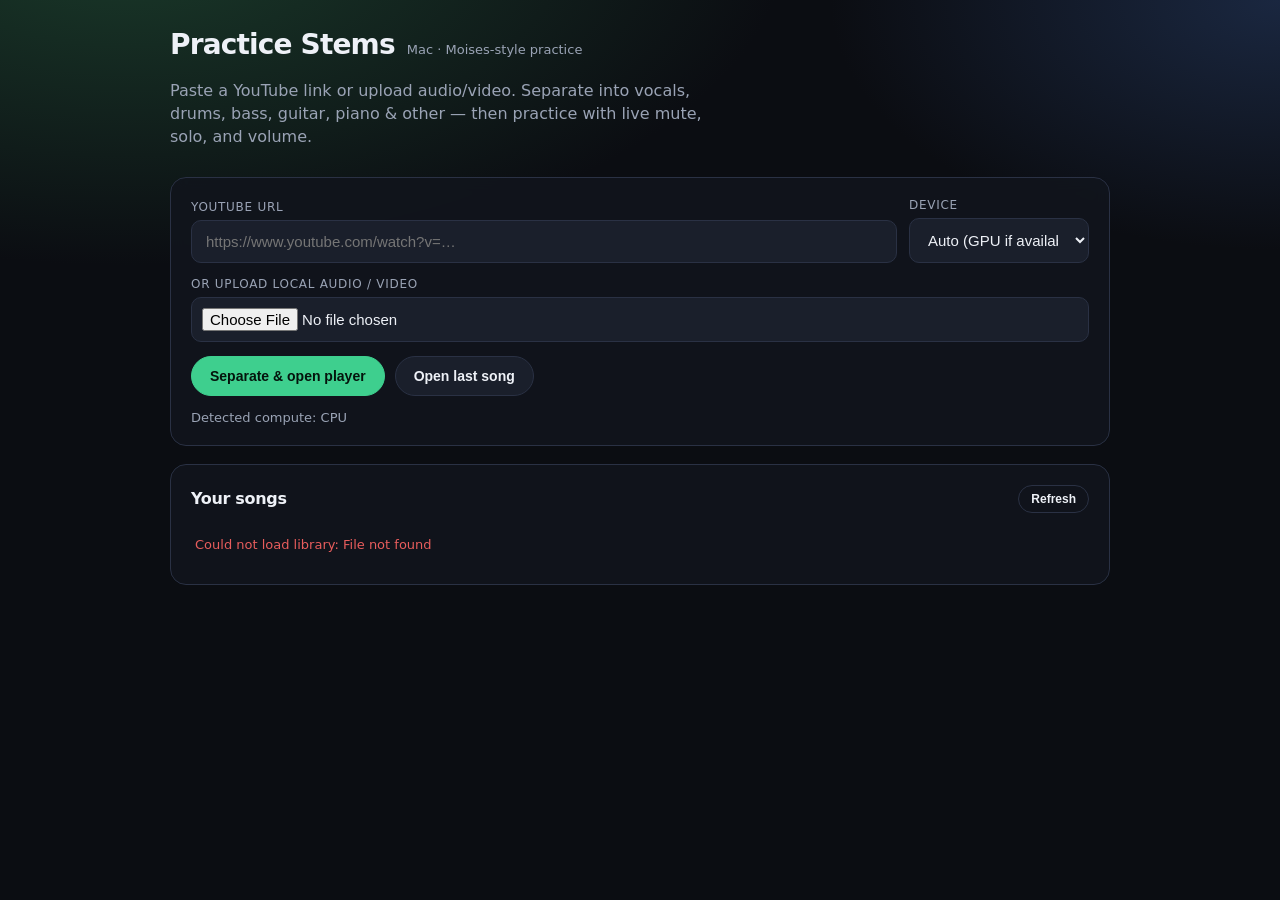
==== static/index.html @ 4b93df4a "Add Moises-style practice stems app with Docker support. YouTube/local audio-video to Demucs 6-stem " ====
<!DOCTYPE html>
<html lang="en">
<head>
  <meta charset="UTF-8" />
  <meta name="viewport" content="width=device-width, initial-scale=1" />
  <title>Practice Stems</title>
  <link rel="stylesheet" href="/static/app.css" />
</head>
<body>
  <div class="wrap">
    <div class="brand">
      <h1>Practice Stems</h1>
      <span class="tag">Mac · Moises-style practice</span>
    </div>
    <div class="hero">
      <p>Paste a YouTube link or upload audio/video. Separate into vocals, drums, bass, guitar, piano &amp; other — then practice with live mute, solo, and volume.</p>
    </div>

    <div class="card">
      <div class="row two">
        <div>
          <label for="url">YouTube URL</label>
          <input id="url" type="url" placeholder="https://www.youtube.com/watch?v=…" />
        </div>
        <div>
          <label for="device">Device</label>
          <select id="device">
            <option value="auto">Auto (GPU if available)</option>
            <option value="cpu">CPU</option>
          </select>
        </div>
      </div>

      <div class="row">
        <div>
          <label for="file">Or upload local audio / video</label>
          <input id="file" type="file" accept="audio/*,video/*,.wav,.mp3,.m4a,.flac,.ogg,.mp4,.mov,.mkv,.avi,.webm,.m4v" />
        </div>
      </div>

      <div class="actions">
        <button class="primary" id="goBtn" type="button">Separate &amp; open player</button>
        <button id="lastBtn" type="button">Open last song</button>
        <button id="cancelBtn" type="button" class="danger" hidden>Stop loading</button>
      </div>

      <div class="device" id="deviceLabel">Detecting compute…</div>

      <div class="progress" id="progress">
        <div class="bar"><span id="barFill"></span></div>
        <div class="status" id="status"></div>
      </div>
    </div>

    <div class="card library" style="margin-top: 18px;">
      <div class="library-head">
        <h2>Your songs</h2>
        <button type="button" id="refreshLib" class="ghost">Refresh</button>
      </div>
      <div id="songList" class="song-list">
        <div class="empty">Loading…</div>
      </div>
    </div>
  </div>

  <script src="/static/home.js"></script>
</body>
</html>
---- static/app.css ----
:root {
  --bg0: #0b0d12;
  --bg1: #12151d;
  --bg2: #1a1f2b;
  --line: #2a3144;
  --text: #eef1f7;
  --muted: #9aa3b5;
  --accent: #3ecf8e;
  --accent2: #3d9cf0;
  --danger: #e85d5d;
  --solo: #f0b429;
  --radius: 16px;
  --font: "Avenir Next", "Segoe UI", system-ui, sans-serif;
}

* { box-sizing: border-box; }
html, body {
  margin: 0;
  min-height: 100%;
  background:
    radial-gradient(1200px 600px at 10% -10%, #1a3a2a 0%, transparent 55%),
    radial-gradient(900px 500px at 100% 0%, #1a2740 0%, transparent 50%),
    var(--bg0);
  color: var(--text);
  font-family: var(--font);
}

a { color: var(--accent2); text-decoration: none; }
a:hover { text-decoration: underline; }

.wrap {
  max-width: 980px;
  margin: 0 auto;
  padding: 28px 20px 60px;
}

.brand {
  display: flex;
  align-items: baseline;
  gap: 12px;
  margin-bottom: 8px;
}
.brand h1 {
  margin: 0;
  font-size: 28px;
  letter-spacing: -0.03em;
}
.brand .tag {
  color: var(--muted);
  font-size: 13px;
}

.hero {
  margin: 18px 0 28px;
}
.hero p {
  margin: 8px 0 0;
  color: var(--muted);
  max-width: 540px;
  line-height: 1.45;
}

.card {
  background: color-mix(in srgb, var(--bg1) 88%, transparent);
  border: 1px solid var(--line);
  border-radius: var(--radius);
  padding: 20px;
  backdrop-filter: blur(8px);
}

.row {
  display: grid;
  gap: 12px;
  margin-bottom: 14px;
}
@media (min-width: 720px) {
  .row.two { grid-template-columns: 1fr 180px; align-items: end; }
}

label {
  display: block;
  font-size: 12px;
  color: var(--muted);
  margin-bottom: 6px;
  text-transform: uppercase;
  letter-spacing: 0.06em;
}

input[type="text"],
input[type="url"],
select,
input[type="file"] {
  width: 100%;
  border: 1px solid var(--line);
  background: var(--bg2);
  color: var(--text);
  border-radius: 10px;
  padding: 12px 14px;
  font-size: 15px;
}

input[type="file"] {
  padding: 10px;
}

.actions {
  display: flex;
  flex-wrap: wrap;
  gap: 10px;
  margin-top: 8px;
}

button, .btn {
  appearance: none;
  border: 1px solid var(--line);
  background: var(--bg2);
  color: var(--text);
  border-radius: 999px;
  padding: 11px 18px;
  font-size: 14px;
  font-weight: 600;
  cursor: pointer;
}
button:hover, .btn:hover { border-color: var(--accent2); }
button.primary {
  background: var(--accent);
  border-color: var(--accent);
  color: #04140c;
}
button:disabled {
  opacity: 0.45;
  cursor: not-allowed;
}

.device {
  font-size: 13px;
  color: var(--muted);
  margin-top: 14px;
}

.progress {
  margin-top: 16px;
  display: none;
}
.progress.on { display: block; }
.bar {
  height: 8px;
  background: var(--bg2);
  border-radius: 99px;
  overflow: hidden;
  border: 1px solid var(--line);
}
.bar > span {
  display: block;
  height: 100%;
  width: 0%;
  background: linear-gradient(90deg, var(--accent), var(--accent2));
  transition: width 0.25s ease;
}
.status {
  margin-top: 8px;
  font-size: 13px;
  color: var(--muted);
  white-space: pre-wrap;
}
.status.error { color: var(--danger); }

/* Player */
.player-top {
  display: flex;
  flex-wrap: wrap;
  gap: 12px;
  align-items: center;
  margin-bottom: 18px;
}
.player-top h1 {
  margin: 0;
  font-size: 22px;
  letter-spacing: -0.02em;
  flex: 1;
  min-width: 200px;
}
.transport {
  display: flex;
  gap: 8px;
  flex-wrap: wrap;
}

.seek-row {
  display: grid;
  grid-template-columns: 52px 1fr 52px;
  gap: 10px;
  align-items: center;
  margin: 8px 0 18px;
}
.seek-row input[type="range"] { width: 100%; accent-color: var(--accent); }
.time { font-size: 12px; color: var(--muted); font-variant-numeric: tabular-nums; }

.presets {
  display: flex;
  flex-wrap: wrap;
  gap: 8px;
  margin-bottom: 16px;
}
.presets button {
  padding: 8px 12px;
  font-size: 12px;
}
.presets button.on {
  outline: 2px solid var(--accent);
}

.stems {
  display: grid;
  gap: 10px;
}
.stem {
  display: grid;
  grid-template-columns: 88px 1fr 48px auto auto;
  gap: 10px;
  align-items: center;
  background: var(--bg2);
  border: 1px solid var(--line);
  border-radius: 12px;
  padding: 12px 14px;
}
.stem .name {
  font-weight: 700;
  text-transform: capitalize;
  font-size: 14px;
}
.stem input[type="range"] { width: 100%; accent-color: var(--accent2); }
.vol {
  font-size: 12px;
  color: var(--muted);
  text-align: right;
  font-variant-numeric: tabular-nums;
}
button.mute.on {
  background: var(--danger);
  border-color: var(--danger);
  color: #fff;
}
button.solo.on {
  background: var(--solo);
  border-color: var(--solo);
  color: #1a1400;
}

.footer-note {
  margin-top: 18px;
  color: var(--muted);
  font-size: 12px;
}

.library-head {
  display: flex;
  align-items: center;
  justify-content: space-between;
  gap: 12px;
  margin-bottom: 12px;
}
.library-head h2 {
  margin: 0;
  font-size: 16px;
  letter-spacing: -0.02em;
}
button.ghost {
  padding: 6px 12px;
  font-size: 12px;
  background: transparent;
}

.song-list {
  display: grid;
  gap: 8px;
}
.song-row {
  display: flex;
  gap: 12px;
  align-items: center;
  justify-content: space-between;
  padding: 12px 14px;
  border-radius: 12px;
  border: 1px solid var(--line);
  background: var(--bg2);
}
.song-main { min-width: 0; flex: 1; }
.song-title {
  font-weight: 650;
  font-size: 14px;
  overflow: hidden;
  text-overflow: ellipsis;
  white-space: nowrap;
}
.song-meta {
  font-size: 12px;
  color: var(--muted);
  margin-top: 2px;
}
.song-actions {
  display: flex;
  gap: 8px;
  flex-shrink: 0;
}
.song-actions .btn-open,
.song-actions .btn-del {
  appearance: none;
  border: 1px solid var(--line);
  background: var(--bg1);
  color: var(--text);
  border-radius: 999px;
  padding: 8px 12px;
  font-size: 12px;
  font-weight: 600;
  cursor: pointer;
  text-decoration: none;
}
.song-actions .btn-open:hover { border-color: var(--accent2); color: var(--accent2); }
.song-actions .btn-del:hover {
  border-color: var(--danger);
  color: var(--danger);
}
button.danger {
  background: color-mix(in srgb, var(--danger) 20%, var(--bg2));
  border-color: var(--danger);
  color: #ffd7d7;
}
.song-list .empty {
  color: var(--muted);
  font-size: 13px;
  padding: 12px 4px;
}
.song-list .empty.error { color: var(--danger); }
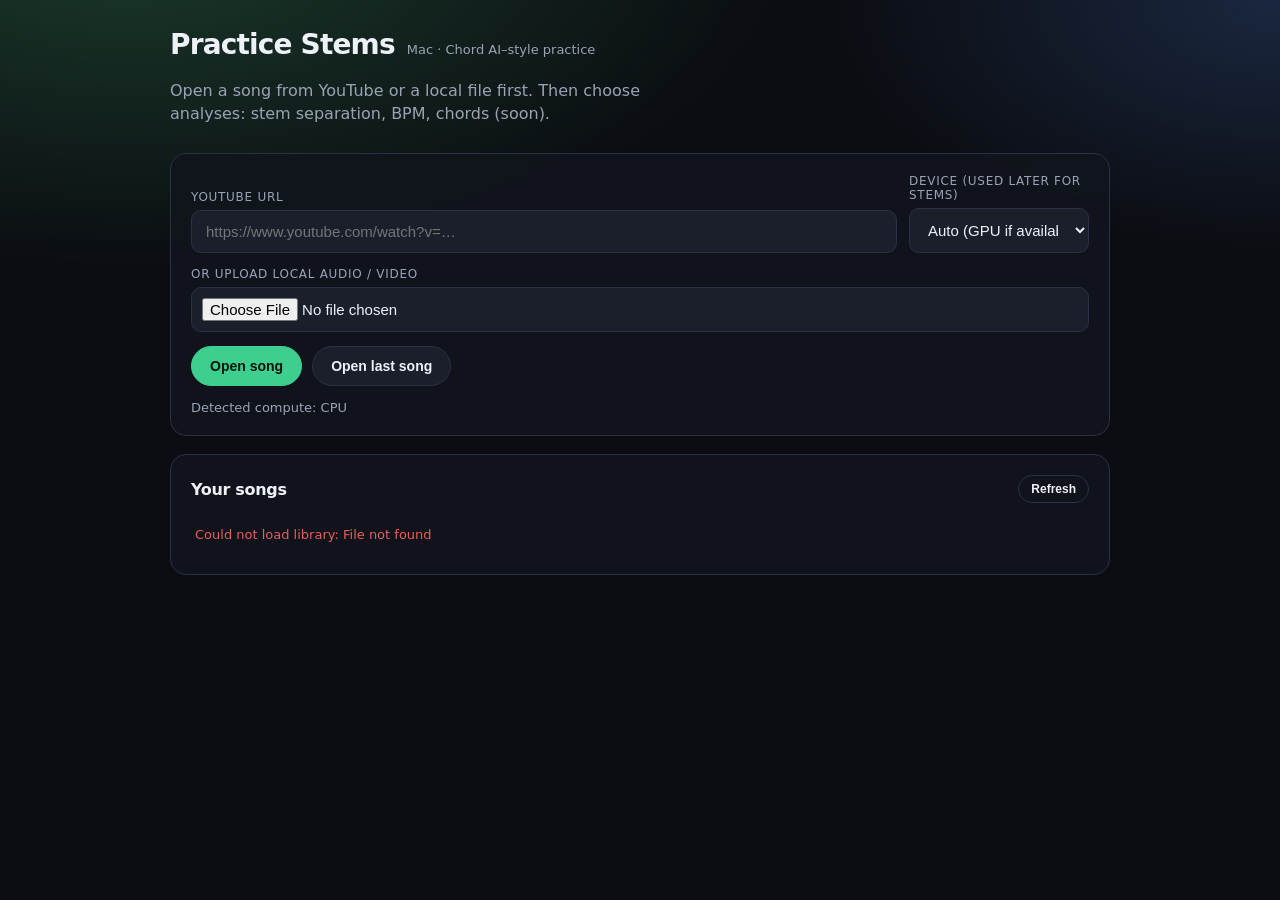
==== commit 64d0e4b8: "Enhance practice stems app with song analysis features and improved UI. - Introduced BPM and chord d" ====
--- a/static/index.html
+++ b/static/index.html
@@ -10,10 +10,10 @@
   <div class="wrap">
     <div class="brand">
       <h1>Practice Stems</h1>
-      <span class="tag">Mac · Moises-style practice</span>
+      <span class="tag">Mac · Chord AI–style practice</span>
     </div>
     <div class="hero">
-      <p>Paste a YouTube link or upload audio/video. Separate into vocals, drums, bass, guitar, piano &amp; other — then practice with live mute, solo, and volume.</p>
+      <p>Open a song from YouTube or a local file first. Then choose analyses: stem separation, BPM, chords (soon).</p>
     </div>
 
     <div class="card">
@@ -23,7 +23,7 @@
           <input id="url" type="url" placeholder="https://www.youtube.com/watch?v=…" />
         </div>
         <div>
-          <label for="device">Device</label>
+          <label for="device">Device (used later for stems)</label>
           <select id="device">
             <option value="auto">Auto (GPU if available)</option>
             <option value="cpu">CPU</option>
@@ -39,7 +39,7 @@
       </div>
 
       <div class="actions">
-        <button class="primary" id="goBtn" type="button">Separate &amp; open player</button>
+        <button class="primary" id="goBtn" type="button">Open song</button>
         <button id="lastBtn" type="button">Open last song</button>
         <button id="cancelBtn" type="button" class="danger" hidden>Stop loading</button>
       </div>
--- a/static/app.css
+++ b/static/app.css
@@ -184,6 +184,33 @@
   display: flex;
   gap: 8px;
   flex-wrap: wrap;
+  align-items: center;
+}
+
+.speed-wrap {
+  display: inline-flex;
+  align-items: center;
+  gap: 6px;
+  margin: 0;
+  color: var(--muted);
+  font-size: 12px;
+  text-transform: none;
+  letter-spacing: 0;
+}
+.speed-wrap select {
+  min-width: 72px;
+  padding: 8px 10px;
+  border-radius: 10px;
+  border: 1px solid var(--line);
+  background: var(--bg2);
+  color: var(--text);
+  font: inherit;
+}
+
+button.hq-toggle.on {
+  outline: 2px solid var(--accent);
+  border-color: var(--accent);
+  color: var(--accent);
 }
 
 .seek-row {
@@ -332,3 +359,234 @@
   padding: 12px 4px;
 }
 .song-list .empty.error { color: var(--danger); }
+
+.section-title {
+  margin: 28px 0 6px;
+  font-size: 18px;
+  letter-spacing: -0.02em;
+}
+.section-sub {
+  margin: 0 0 16px;
+  color: var(--muted);
+  font-size: 14px;
+}
+
+.preview-card audio {
+  width: 100%;
+  margin-bottom: 8px;
+}
+
+.analysis-grid {
+  display: grid;
+  gap: 14px;
+}
+@media (min-width: 800px) {
+  .analysis-grid { grid-template-columns: repeat(3, 1fr); }
+}
+
+.analysis-card {
+  background: color-mix(in srgb, var(--bg1) 88%, transparent);
+  border: 1px solid var(--line);
+  border-radius: var(--radius);
+  padding: 16px;
+  display: flex;
+  flex-direction: column;
+  gap: 10px;
+}
+.analysis-card h3 {
+  margin: 0;
+  font-size: 16px;
+}
+.analysis-card p {
+  margin: 0;
+  color: var(--muted);
+  font-size: 13px;
+  line-height: 1.4;
+  flex: 1;
+}
+.analysis-card .card-status {
+  font-size: 13px;
+  font-weight: 650;
+  color: var(--accent);
+}
+.analysis-card.muted-card .card-status { color: var(--muted); }
+.analysis-card .card-actions {
+  display: flex;
+  flex-wrap: wrap;
+  gap: 8px;
+  align-items: center;
+}
+.analysis-card .progress {
+  margin-top: 4px;
+}
+.analysis-card a.btn {
+  display: inline-flex;
+  align-items: center;
+  text-decoration: none;
+}
+
+.chord-player {
+  margin-top: 18px;
+}
+.chord-player-head {
+  display: flex;
+  flex-wrap: wrap;
+  gap: 12px;
+  align-items: flex-start;
+  justify-content: space-between;
+  margin-bottom: 14px;
+}
+.chord-player h2 {
+  margin: 0;
+  font-size: 18px;
+  letter-spacing: -0.02em;
+}
+.chord-player-sub {
+  margin: 4px 0 0;
+  color: var(--muted);
+  font-size: 13px;
+}
+.chord-view-toggle {
+  display: inline-flex;
+  gap: 6px;
+}
+.chord-view-toggle button {
+  padding: 8px 12px;
+  font-size: 12px;
+}
+.chord-view-toggle button.on {
+  outline: 2px solid var(--accent);
+  border-color: var(--accent);
+}
+
+.chord-now-row {
+  display: grid;
+  grid-template-columns: minmax(56px, 1fr) minmax(140px, 1.6fr) minmax(56px, 1fr) minmax(56px, 0.85fr);
+  gap: 10px;
+  align-items: stretch;
+  margin-bottom: 14px;
+}
+@media (max-width: 640px) {
+  .chord-now-row {
+    grid-template-columns: 1fr 1.4fr 1fr;
+  }
+  #chordNext2 { display: none; }
+}
+.chord-side {
+  appearance: none;
+  border: 1px solid var(--line);
+  background: var(--bg2);
+  color: var(--muted);
+  border-radius: 14px;
+  font-size: 22px;
+  font-weight: 700;
+  cursor: pointer;
+  min-height: 88px;
+}
+.chord-side.dim { opacity: 0.7; font-size: 18px; }
+.chord-side:disabled {
+  opacity: 0.35;
+  cursor: default;
+}
+.chord-now-wrap {
+  display: flex;
+  flex-direction: column;
+  align-items: center;
+  justify-content: center;
+  gap: 6px;
+  border: 1px solid color-mix(in srgb, var(--accent) 45%, var(--line));
+  background: color-mix(in srgb, var(--accent) 12%, var(--bg2));
+  border-radius: 16px;
+  padding: 12px 10px;
+  min-height: 88px;
+}
+.chord-now {
+  font-size: clamp(36px, 8vw, 56px);
+  font-weight: 750;
+  letter-spacing: -0.04em;
+  line-height: 1;
+}
+.chord-now-meta {
+  font-size: 12px;
+  color: var(--muted);
+  font-variant-numeric: tabular-nums;
+}
+
+.chord-sheet-scroll {
+  display: flex;
+  gap: 8px;
+  overflow-x: auto;
+  padding: 8px 4px 14px;
+  scroll-snap-type: x mandatory;
+  -webkit-overflow-scrolling: touch;
+  margin-bottom: 10px;
+}
+.chord-chip {
+  flex: 0 0 auto;
+  scroll-snap-align: center;
+  appearance: none;
+  border: 1px solid var(--line);
+  background: var(--bg2);
+  color: var(--text);
+  border-radius: 14px;
+  padding: 12px 14px;
+  min-width: 72px;
+  cursor: pointer;
+  display: flex;
+  flex-direction: column;
+  align-items: center;
+  gap: 4px;
+}
+.chord-chip-lab {
+  font-size: 22px;
+  font-weight: 750;
+  letter-spacing: -0.03em;
+}
+.chord-chip-t {
+  font-size: 11px;
+  color: var(--muted);
+  font-variant-numeric: tabular-nums;
+}
+.chord-chip.active {
+  border-color: var(--accent);
+  outline: 2px solid var(--accent);
+  background: color-mix(in srgb, var(--accent) 16%, var(--bg2));
+}
+
+.chord-timeline {
+  position: relative;
+  height: 36px;
+  margin-top: 4px;
+  border-radius: 8px;
+  border: 1px solid var(--line);
+  background: var(--bg2);
+  overflow: hidden;
+}
+.chord-seg {
+  position: absolute;
+  top: 0;
+  bottom: 0;
+  border: none;
+  border-right: 1px solid color-mix(in srgb, var(--line) 70%, transparent);
+  background: color-mix(in srgb, var(--accent2) 28%, var(--bg2));
+  color: var(--text);
+  font-size: 10px;
+  font-weight: 650;
+  padding: 0 2px;
+  overflow: hidden;
+  text-overflow: ellipsis;
+  white-space: nowrap;
+  cursor: pointer;
+}
+.chord-seg.alt {
+  background: color-mix(in srgb, var(--accent) 22%, var(--bg2));
+}
+.chord-seg.active {
+  background: color-mix(in srgb, var(--accent) 55%, var(--bg2));
+  z-index: 2;
+  box-shadow: inset 0 0 0 1px var(--accent);
+}
+.chord-seg:hover {
+  filter: brightness(1.15);
+  z-index: 1;
+}
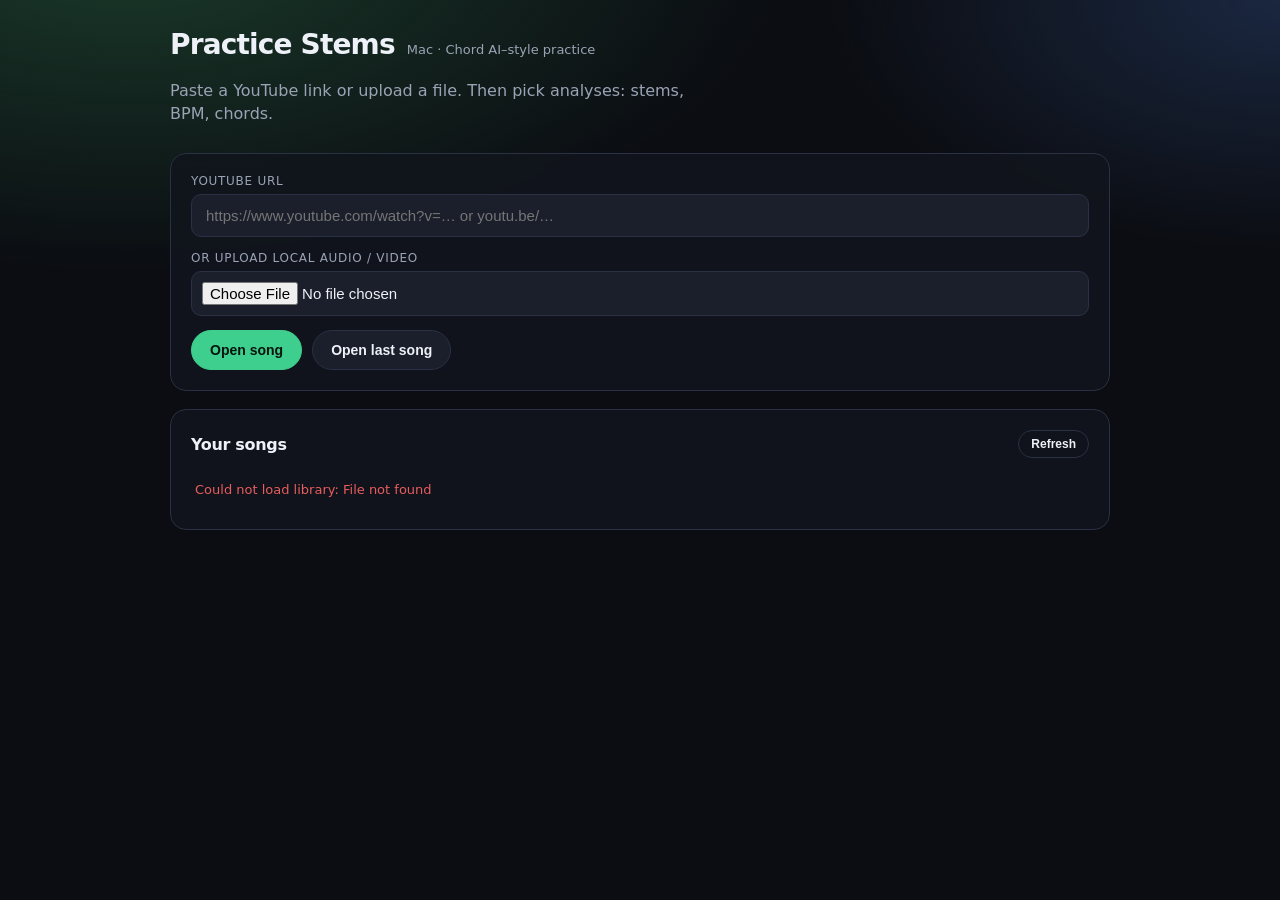
==== commit ff28d0fc: "Enhance practice stems app with advanced audio analysis and UI improvements. - Added time signature " ====
--- a/static/index.html
+++ b/static/index.html
@@ -2,7 +2,8 @@
 <html lang="en">
 <head>
   <meta charset="UTF-8" />
-  <meta name="viewport" content="width=device-width, initial-scale=1" />
+  <meta name="viewport" content="width=device-width, initial-scale=1, viewport-fit=cover" />
+  <meta name="theme-color" content="#0b0d12" />
   <title>Practice Stems</title>
   <link rel="stylesheet" href="/static/app.css" />
 </head>
@@ -13,21 +14,15 @@
       <span class="tag">Mac · Chord AI–style practice</span>
     </div>
     <div class="hero">
-      <p>Open a song from YouTube or a local file first. Then choose analyses: stem separation, BPM, chords (soon).</p>
+      <p>Paste a YouTube link or upload a file. Then pick analyses: stems, BPM, chords.</p>
     </div>
 
     <div class="card">
-      <div class="row two">
+      <div class="row">
         <div>
           <label for="url">YouTube URL</label>
-          <input id="url" type="url" placeholder="https://www.youtube.com/watch?v=…" />
-        </div>
-        <div>
-          <label for="device">Device (used later for stems)</label>
-          <select id="device">
-            <option value="auto">Auto (GPU if available)</option>
-            <option value="cpu">CPU</option>
-          </select>
+          <input id="url" type="text" inputmode="url" autocomplete="off" spellcheck="false"
+            placeholder="https://www.youtube.com/watch?v=… or youtu.be/…" />
         </div>
       </div>
 
@@ -43,8 +38,6 @@
         <button id="lastBtn" type="button">Open last song</button>
         <button id="cancelBtn" type="button" class="danger" hidden>Stop loading</button>
       </div>
-
-      <div class="device" id="deviceLabel">Detecting compute…</div>
 
       <div class="progress" id="progress">
         <div class="bar"><span id="barFill"></span></div>
--- a/static/app.css
+++ b/static/app.css
@@ -23,6 +23,8 @@
     var(--bg0);
   color: var(--text);
   font-family: var(--font);
+  -webkit-text-size-adjust: 100%;
+  text-size-adjust: 100%;
 }
 
 a { color: var(--accent2); text-decoration: none; }
@@ -32,6 +34,9 @@
   max-width: 980px;
   margin: 0 auto;
   padding: 28px 20px 60px;
+  padding-left: max(20px, env(safe-area-inset-left));
+  padding-right: max(20px, env(safe-area-inset-right));
+  padding-bottom: max(60px, env(safe-area-inset-bottom));
 }
 
 .brand {
@@ -173,14 +178,30 @@
   align-items: center;
   margin-bottom: 18px;
 }
+.player-nav {
+  display: flex;
+  flex-wrap: wrap;
+  gap: 8px;
+  align-items: center;
+  width: 100%;
+}
 .player-top h1 {
   margin: 0;
   font-size: 22px;
   letter-spacing: -0.02em;
-  flex: 1;
-  min-width: 200px;
+  flex: 1 1 100%;
+  min-width: 0;
+  overflow-wrap: anywhere;
+  line-height: 1.25;
 }
 .transport {
+  display: flex;
+  flex-direction: column;
+  gap: 10px;
+  width: 100%;
+}
+.transport-primary,
+.transport-secondary {
   display: flex;
   gap: 8px;
   flex-wrap: wrap;
@@ -207,7 +228,119 @@
   font: inherit;
 }
 
-button.hq-toggle.on {
+.key-wrap {
+  display: inline-flex;
+  align-items: center;
+  gap: 4px;
+  color: var(--muted);
+  font-size: 12px;
+  flex-shrink: 0;
+}
+.key-wrap > span:first-child {
+  margin-right: 2px;
+}
+.key-wrap button {
+  min-width: 36px;
+  padding: 8px 10px;
+  border-radius: 10px;
+  font-weight: 600;
+}
+.key-val {
+  min-width: 72px;
+  text-align: center;
+  font-variant-numeric: tabular-nums;
+  color: var(--text);
+  font-weight: 700;
+  font-size: 15px;
+  white-space: nowrap;
+}
+
+.chord-head-actions {
+  display: flex;
+  flex-wrap: wrap;
+  gap: 10px;
+  align-items: center;
+}
+
+.preview-top {
+  display: flex;
+  flex-wrap: wrap;
+  gap: 12px;
+  align-items: center;
+}
+.preview-top audio {
+  flex: 1;
+  min-width: 200px;
+}
+
+.metro-bpm {
+  font-size: 12px;
+  color: var(--muted);
+  font-variant-numeric: tabular-nums;
+  white-space: nowrap;
+}
+
+.metro-panel {
+  margin: 0 0 16px;
+  padding: 12px 14px;
+  border: 1px solid var(--line);
+  border-radius: 12px;
+  background: var(--bg2);
+}
+.metro-panel-head {
+  display: flex;
+  align-items: center;
+  justify-content: space-between;
+  gap: 12px;
+  margin-bottom: 12px;
+}
+.metro-panel-head strong {
+  font-size: 14px;
+}
+.metro-panel-grid {
+  display: flex;
+  flex-wrap: wrap;
+  gap: 14px 18px;
+  align-items: center;
+}
+.metro-field {
+  display: inline-flex;
+  align-items: center;
+  gap: 8px;
+  margin: 0;
+  font-size: 12px;
+  color: var(--muted);
+}
+.metro-field select,
+.metro-field input[type="range"] {
+  accent-color: var(--accent);
+}
+.metro-field select {
+  min-width: 110px;
+  padding: 8px 10px;
+  border-radius: 10px;
+  border: 1px solid var(--line);
+  background: var(--bg);
+  color: var(--text);
+  font: inherit;
+}
+.metro-field input[type="range"] {
+  width: 120px;
+}
+.metro-val {
+  min-width: 36px;
+  color: var(--text);
+  font-variant-numeric: tabular-nums;
+}
+.metro-check {
+  user-select: none;
+}
+.metro-check input {
+  width: 16px;
+  height: 16px;
+  accent-color: var(--accent);
+}
+#metroSettingsBtn.on {
   outline: 2px solid var(--accent);
   border-color: var(--accent);
   color: var(--accent);
@@ -292,10 +425,22 @@
   font-size: 16px;
   letter-spacing: -0.02em;
 }
-button.ghost {
+button.ghost,
+a.ghost {
   padding: 6px 12px;
   font-size: 12px;
   background: transparent;
+  display: inline-flex;
+  align-items: center;
+  text-decoration: none;
+  color: var(--text);
+  border: 1px solid var(--line);
+  border-radius: 999px;
+  font-weight: 600;
+}
+a.ghost:hover {
+  text-decoration: none;
+  border-color: var(--accent2);
 }
 
 .song-list {
@@ -307,10 +452,20 @@
   gap: 12px;
   align-items: center;
   justify-content: space-between;
-  padding: 12px 14px;
+  padding: 14px 16px;
   border-radius: 12px;
   border: 1px solid var(--line);
   background: var(--bg2);
+  color: inherit;
+  text-decoration: none;
+  cursor: pointer;
+  transition: border-color 0.15s ease, background 0.15s ease;
+}
+a.song-row:hover {
+  border-color: var(--accent2);
+  background: color-mix(in srgb, var(--accent2) 8%, var(--bg2));
+  text-decoration: none;
+  color: inherit;
 }
 .song-main { min-width: 0; flex: 1; }
 .song-title {
@@ -324,29 +479,29 @@
   font-size: 12px;
   color: var(--muted);
   margin-top: 2px;
-}
-.song-actions {
-  display: flex;
-  gap: 8px;
+  overflow: hidden;
+  text-overflow: ellipsis;
+  white-space: nowrap;
+}
+.song-row .btn-del {
+  appearance: none;
   flex-shrink: 0;
-}
-.song-actions .btn-open,
-.song-actions .btn-del {
-  appearance: none;
+  width: 36px;
+  height: 36px;
+  padding: 0;
+  border-radius: 10px;
   border: 1px solid var(--line);
   background: var(--bg1);
-  color: var(--text);
-  border-radius: 999px;
-  padding: 8px 12px;
-  font-size: 12px;
-  font-weight: 600;
+  color: var(--muted);
+  font-size: 14px;
+  font-weight: 700;
   cursor: pointer;
-  text-decoration: none;
-}
-.song-actions .btn-open:hover { border-color: var(--accent2); color: var(--accent2); }
-.song-actions .btn-del:hover {
+  line-height: 1;
+}
+.song-row .btn-del:hover {
   border-color: var(--danger);
   color: var(--danger);
+  background: color-mix(in srgb, var(--danger) 12%, var(--bg1));
 }
 button.danger {
   background: color-mix(in srgb, var(--danger) 20%, var(--bg2));
@@ -374,6 +529,41 @@
 .preview-card audio {
   width: 100%;
   margin-bottom: 8px;
+  display: block;
+}
+
+.key-bar {
+  display: flex;
+  flex-wrap: wrap;
+  align-items: center;
+  gap: 8px;
+  margin: 4px 0 8px;
+  padding: 10px 12px;
+  border-radius: 12px;
+  border: 1px solid var(--line);
+  background: var(--bg1);
+  position: relative;
+  z-index: 2;
+}
+.key-bar-label {
+  font-size: 12px;
+  color: var(--muted);
+  margin-right: 2px;
+}
+.key-btn {
+  min-width: 40px;
+  height: 40px;
+  padding: 0 12px;
+  border-radius: 10px;
+  font-size: 18px;
+  font-weight: 700;
+  cursor: pointer;
+  touch-action: manipulation;
+}
+.key-hint {
+  font-size: 12px;
+  color: var(--muted);
+  margin-left: auto;
 }
 
 .analysis-grid {
@@ -590,3 +780,306 @@
   filter: brightness(1.15);
   z-index: 1;
 }
+
+button.hq-toggle.on {
+  outline: 2px solid var(--accent);
+  border-color: var(--accent);
+  color: var(--accent);
+}
+
+/* —— Mobile —— */
+@media (max-width: 720px) {
+  .wrap {
+    padding: 16px 14px 48px;
+    padding-left: max(14px, env(safe-area-inset-left));
+    padding-right: max(14px, env(safe-area-inset-right));
+    padding-bottom: max(48px, calc(16px + env(safe-area-inset-bottom)));
+  }
+
+  .brand {
+    flex-wrap: wrap;
+    gap: 4px 10px;
+    margin-bottom: 4px;
+  }
+  .brand h1 {
+    font-size: 24px;
+  }
+  .brand .tag {
+    width: 100%;
+  }
+
+  .hero {
+    margin: 12px 0 18px;
+  }
+  .hero p {
+    font-size: 15px;
+  }
+
+  .card {
+    padding: 14px;
+  }
+
+  /* Avoid iOS zoom on focus */
+  input[type="text"],
+  input[type="url"],
+  input[type="file"],
+  select,
+  textarea {
+    font-size: 16px;
+  }
+
+  button, .btn {
+    min-height: 44px;
+    padding: 12px 16px;
+    touch-action: manipulation;
+  }
+  button.ghost {
+    min-height: 40px;
+    padding: 8px 12px;
+  }
+
+  .actions {
+    flex-direction: column;
+  }
+  .actions button {
+    width: 100%;
+  }
+
+  .library-head {
+    align-items: flex-start;
+  }
+
+  .song-row {
+    padding: 12px 12px;
+    gap: 10px;
+  }
+  .song-row .btn-del {
+    width: 44px;
+    height: 44px;
+  }
+
+  .player-top {
+    gap: 10px;
+    margin-bottom: 14px;
+  }
+  .player-top h1 {
+    font-size: 20px;
+  }
+
+  .transport-primary {
+    width: 100%;
+  }
+  .transport-primary .primary {
+    flex: 1 1 auto;
+    min-width: 96px;
+  }
+  .transport-primary .speed-wrap,
+  .transport-primary .key-wrap {
+    width: 100%;
+    justify-content: space-between;
+    padding: 8px 10px;
+    border: 1px solid var(--line);
+    border-radius: 12px;
+    background: var(--bg2);
+  }
+  .transport-primary .speed-wrap select {
+    min-width: 88px;
+    font-size: 16px;
+  }
+  .transport-primary .key-wrap button {
+    min-width: 44px;
+    min-height: 44px;
+    padding: 8px 12px;
+  }
+  .transport-primary .key-val {
+    flex: 1;
+    font-size: 16px;
+  }
+  .transport-secondary {
+    width: 100%;
+    padding-bottom: 2px;
+    overflow-x: auto;
+    flex-wrap: nowrap;
+    -webkit-overflow-scrolling: touch;
+    scrollbar-width: thin;
+  }
+  .transport-secondary > * {
+    flex: 0 0 auto;
+  }
+  .transport-secondary .speed-wrap {
+    white-space: nowrap;
+  }
+
+  .seek-row {
+    grid-template-columns: 44px 1fr 44px;
+    gap: 8px;
+    margin: 6px 0 14px;
+  }
+  .seek-row input[type="range"] {
+    height: 28px;
+  }
+
+  .presets {
+    flex-wrap: nowrap;
+    overflow-x: auto;
+    gap: 8px;
+    padding-bottom: 6px;
+    margin-bottom: 12px;
+    -webkit-overflow-scrolling: touch;
+    scrollbar-width: thin;
+  }
+  .presets button {
+    flex: 0 0 auto;
+    min-height: 40px;
+    padding: 10px 14px;
+    font-size: 13px;
+  }
+
+  .stem {
+    grid-template-columns: 1fr auto auto;
+    grid-template-areas:
+      "name mute solo"
+      "fader fader fader"
+      "vol vol vol";
+    gap: 8px 10px;
+    padding: 12px;
+  }
+  .stem .name {
+    grid-area: name;
+    font-size: 15px;
+  }
+  .stem input[type="range"] {
+    grid-area: fader;
+    height: 28px;
+  }
+  .stem .vol {
+    grid-area: vol;
+    text-align: left;
+  }
+  .stem .mute {
+    grid-area: mute;
+    min-width: 64px;
+    min-height: 40px;
+    padding: 8px 12px;
+  }
+  .stem .solo {
+    grid-area: solo;
+    min-width: 64px;
+    min-height: 40px;
+    padding: 8px 12px;
+  }
+
+  .metro-panel-grid {
+    flex-direction: column;
+    align-items: stretch;
+    gap: 12px;
+  }
+  .metro-field {
+    width: 100%;
+    justify-content: space-between;
+  }
+  .metro-field input[type="range"] {
+    flex: 1;
+    width: auto;
+    max-width: none;
+    height: 28px;
+  }
+  .metro-field select {
+    flex: 1;
+    font-size: 16px;
+  }
+
+  .preview-top audio,
+  .preview-card audio {
+    width: 100%;
+    min-width: 0;
+  }
+
+  .key-bar {
+    gap: 6px;
+  }
+  .key-hint {
+    width: 100%;
+    margin-left: 0;
+    order: 10;
+  }
+  .key-btn {
+    min-width: 48px;
+    height: 48px;
+  }
+
+  .section-title {
+    margin: 22px 0 4px;
+    font-size: 17px;
+  }
+
+  .analysis-card .card-actions {
+    flex-direction: column;
+    align-items: stretch;
+  }
+  .analysis-card .card-actions button,
+  .analysis-card .card-actions a.btn {
+    width: 100%;
+    justify-content: center;
+  }
+
+  .chord-player-head {
+    flex-direction: column;
+    align-items: stretch;
+  }
+  .chord-view-toggle {
+    width: 100%;
+  }
+  .chord-view-toggle button {
+    flex: 1;
+    min-height: 40px;
+  }
+
+  .chord-now-row {
+    grid-template-columns: 1fr 1.5fr 1fr;
+    gap: 8px;
+  }
+  .chord-side {
+    min-height: 72px;
+    font-size: 18px;
+    border-radius: 12px;
+  }
+  .chord-now-wrap {
+    min-height: 72px;
+    padding: 10px 8px;
+  }
+  .chord-now {
+    font-size: clamp(28px, 10vw, 44px);
+  }
+
+  .chord-chip {
+    min-width: 68px;
+    padding: 14px 12px;
+  }
+  .chord-chip-lab {
+    font-size: 20px;
+  }
+
+  .chord-timeline {
+    height: 44px;
+  }
+  .chord-seg {
+    font-size: 11px;
+  }
+}
+
+@media (max-width: 400px) {
+  .brand h1 {
+    font-size: 22px;
+  }
+  .transport-primary button.stop,
+  #stopBtn {
+    flex: 0 0 auto;
+  }
+  .stem .mute,
+  .stem .solo {
+    min-width: 56px;
+    font-size: 13px;
+    padding: 8px 10px;
+  }
+}
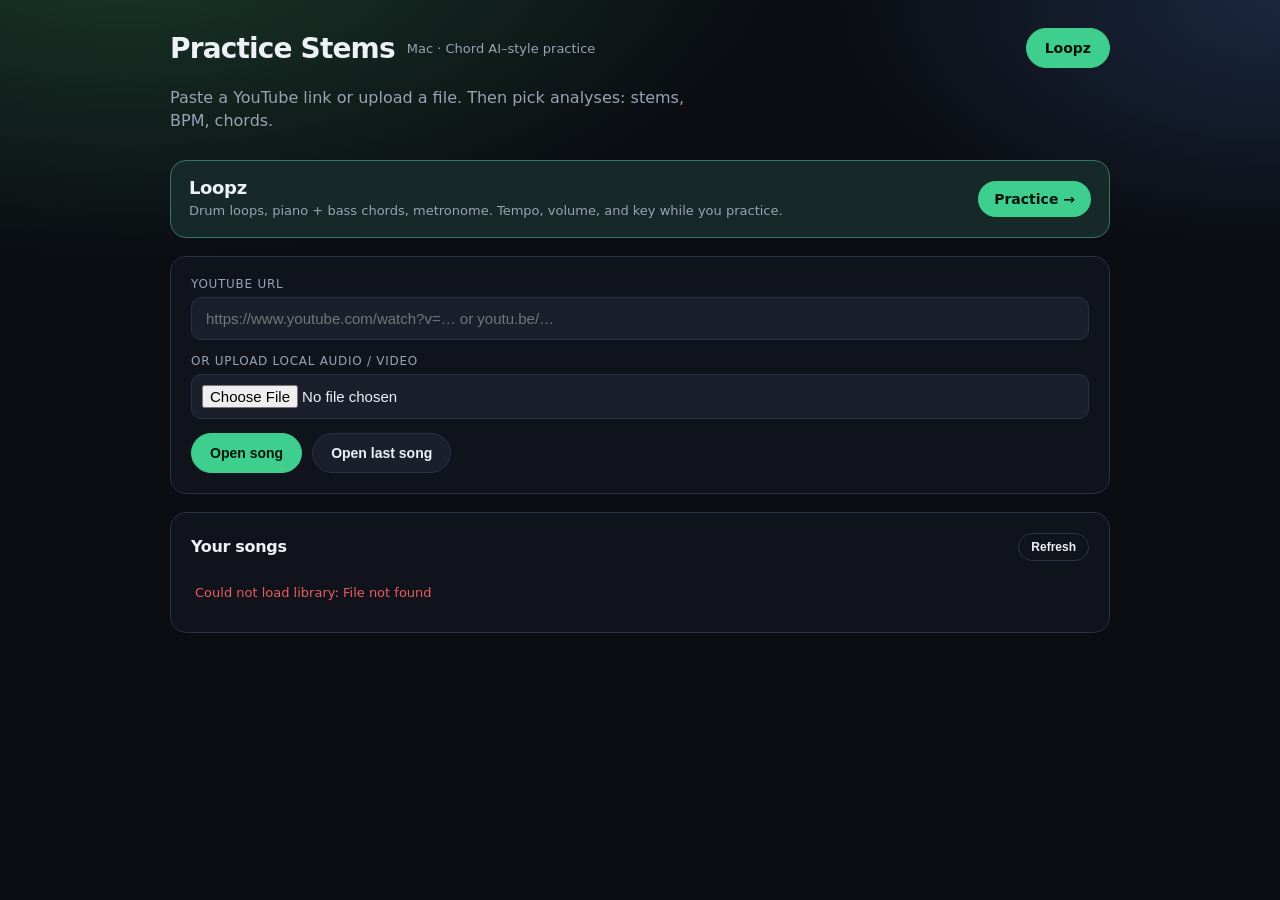
==== commit b6bbb1c1: "Add macOS .app packaging, Loopz practice page, and mixer/export updates. Ship a build script for an " ====
--- a/static/index.html
+++ b/static/index.html
@@ -12,10 +12,19 @@
     <div class="brand">
       <h1>Practice Stems</h1>
       <span class="tag">Mac · Chord AI–style practice</span>
+      <a class="btn primary brand-loopz" href="/loopz">Loopz</a>
     </div>
     <div class="hero">
       <p>Paste a YouTube link or upload a file. Then pick analyses: stems, BPM, chords.</p>
     </div>
+
+    <a class="loopz-home-card" href="/loopz">
+      <div>
+        <strong>Loopz</strong>
+        <p>Drum loops, piano + bass chords, metronome. Tempo, volume, and key while you practice.</p>
+      </div>
+      <span class="loopz-home-go">Practice →</span>
+    </a>
 
     <div class="card">
       <div class="row">
--- a/static/app.css
+++ b/static/app.css
@@ -41,7 +41,8 @@
 
 .brand {
   display: flex;
-  align-items: baseline;
+  align-items: center;
+  flex-wrap: wrap;
   gap: 12px;
   margin-bottom: 8px;
 }
@@ -53,6 +54,51 @@
 .brand .tag {
   color: var(--muted);
   font-size: 13px;
+}
+.brand-loopz {
+  margin-left: auto;
+  text-decoration: none;
+}
+.brand-loopz:hover {
+  text-decoration: none;
+}
+
+.loopz-home-card {
+  display: flex;
+  align-items: center;
+  justify-content: space-between;
+  gap: 16px;
+  margin: 0 0 18px;
+  padding: 16px 18px;
+  border: 1px solid color-mix(in srgb, var(--accent) 45%, var(--line));
+  background: color-mix(in srgb, var(--accent) 10%, var(--bg1));
+  border-radius: var(--radius);
+  color: var(--text);
+  text-decoration: none;
+}
+.loopz-home-card:hover {
+  text-decoration: none;
+  border-color: var(--accent);
+}
+.loopz-home-card strong {
+  display: block;
+  font-size: 18px;
+  letter-spacing: -0.02em;
+}
+.loopz-home-card p {
+  margin: 4px 0 0;
+  color: var(--muted);
+  font-size: 13px;
+  line-height: 1.4;
+}
+.loopz-home-go {
+  flex-shrink: 0;
+  font-weight: 700;
+  color: #04140c;
+  background: var(--accent);
+  border-radius: 999px;
+  padding: 10px 16px;
+  font-size: 14px;
 }
 
 .hero {
@@ -125,11 +171,21 @@
   font-size: 14px;
   font-weight: 600;
   cursor: pointer;
-}
-button:hover, .btn:hover { border-color: var(--accent2); }
-button.primary {
+  text-decoration: none;
+}
+button:hover, .btn:hover {
+  border-color: var(--accent2);
+  text-decoration: none;
+}
+button.primary,
+a.primary,
+.btn.primary {
   background: var(--accent);
   border-color: var(--accent);
+  color: #04140c;
+}
+a.primary:hover,
+.btn.primary:hover {
   color: #04140c;
 }
 button:disabled {
@@ -805,7 +861,11 @@
     font-size: 24px;
   }
   .brand .tag {
-    width: 100%;
+    width: auto;
+    flex: 1 1 140px;
+  }
+  .brand-loopz {
+    margin-left: 0;
   }
 
   .hero {
@@ -813,6 +873,14 @@
   }
   .hero p {
     font-size: 15px;
+  }
+  .loopz-home-card {
+    flex-wrap: wrap;
+    padding: 14px;
+  }
+  .loopz-home-go {
+    width: 100%;
+    text-align: center;
   }
 
   .card {
@@ -1083,3 +1151,384 @@
     padding: 8px 10px;
   }
 }
+
+/* —— Loopz —— */
+.loopz-hero-row {
+  display: flex;
+  flex-wrap: wrap;
+  gap: 10px 18px;
+  align-items: baseline;
+  margin-bottom: 14px;
+}
+.loopz-hero-row h1 {
+  margin: 0;
+  font-size: 22px;
+  letter-spacing: -0.02em;
+}
+.loopz-sub {
+  margin: 0;
+  color: var(--muted);
+  font-size: 13px;
+}
+
+.loopz-now {
+  display: flex;
+  flex-wrap: wrap;
+  align-items: center;
+  gap: 8px 14px;
+  margin-bottom: 16px;
+}
+.loopz-now-name {
+  font-size: 18px;
+  font-weight: 700;
+  letter-spacing: -0.02em;
+}
+.loopz-now-meta {
+  color: var(--muted);
+  font-size: 13px;
+}
+
+.tempo-hero {
+  display: grid;
+  grid-template-columns: auto 1fr auto;
+  gap: 12px;
+  align-items: center;
+  margin-bottom: 8px;
+}
+.tempo-hero .bpm-readout {
+  min-width: 108px;
+  text-align: center;
+}
+.tempo-hero .bpm-num {
+  font-size: 44px;
+  font-weight: 750;
+  letter-spacing: -0.04em;
+  font-variant-numeric: tabular-nums;
+  line-height: 1;
+}
+.tempo-hero .bpm-lab {
+  display: block;
+  font-size: 11px;
+  color: var(--muted);
+  letter-spacing: 0.08em;
+  text-transform: uppercase;
+  margin-top: 4px;
+}
+.tempo-hero .bpm-num.pulse {
+  color: var(--accent);
+}
+.tempo-btns {
+  display: flex;
+  flex-direction: column;
+  gap: 6px;
+}
+.tempo-btns button {
+  min-width: 48px;
+  padding: 8px 10px;
+}
+.tempo-slider-wrap {
+  display: flex;
+  flex-direction: column;
+  gap: 6px;
+  min-width: 0;
+}
+.tempo-slider-wrap input[type="range"] {
+  width: 100%;
+  accent-color: var(--accent);
+}
+.tempo-hint {
+  display: flex;
+  justify-content: space-between;
+  font-size: 11px;
+  color: var(--muted);
+}
+
+.loopz-vols {
+  display: grid;
+  gap: 12px;
+  margin: 16px 0 4px;
+}
+@media (min-width: 640px) {
+  .loopz-vols { grid-template-columns: 1fr 1fr; }
+}
+
+.jam-toggle {
+  display: inline-flex;
+  align-items: center;
+  gap: 8px;
+  margin: 0;
+  text-transform: none;
+  letter-spacing: 0;
+  font-size: 13px;
+  color: var(--text);
+  cursor: pointer;
+}
+.jam-toggle input {
+  width: 16px;
+  height: 16px;
+  accent-color: var(--accent);
+}
+
+.jam-now-row {
+  display: flex;
+  flex-wrap: wrap;
+  align-items: center;
+  gap: 16px;
+  margin: 8px 0 14px;
+}
+.jam-now-wrap {
+  flex: 1 1 140px;
+}
+.jam-now {
+  font-size: clamp(36px, 8vw, 56px);
+  font-weight: 750;
+  letter-spacing: -0.04em;
+  line-height: 1;
+}
+.jam-now-meta {
+  margin-top: 6px;
+  font-size: 13px;
+  color: var(--muted);
+}
+.jam-next-col {
+  display: flex;
+  flex-direction: column;
+  gap: 4px;
+  min-width: 64px;
+}
+.jam-next-lab {
+  font-size: 11px;
+  color: var(--muted);
+  text-transform: uppercase;
+  letter-spacing: 0.06em;
+}
+.jam-next {
+  font-size: 22px;
+  font-weight: 700;
+  color: var(--muted);
+}
+.jam-key {
+  margin-left: auto;
+}
+
+.jam-prog-row {
+  display: flex;
+  flex-wrap: wrap;
+  gap: 6px;
+  margin-bottom: 14px;
+}
+.jam-chip {
+  appearance: none;
+  border: 1px solid var(--line);
+  background: var(--bg2);
+  color: var(--text);
+  border-radius: 10px;
+  padding: 8px 12px;
+  font-weight: 700;
+  font-size: 14px;
+  cursor: pointer;
+}
+.jam-chip.on {
+  outline: 2px solid var(--accent);
+  border-color: var(--accent);
+  background: color-mix(in srgb, var(--accent) 16%, var(--bg2));
+}
+
+.jam-edit {
+  display: grid;
+  grid-template-columns: 1fr auto;
+  gap: 8px;
+  align-items: end;
+  margin-bottom: 12px;
+}
+.jam-edit label {
+  grid-column: 1 / -1;
+  margin-bottom: 0;
+}
+.jam-edit input[type="text"] {
+  min-width: 0;
+}
+
+@media (max-width: 720px) {
+  .jam-key {
+    width: 100%;
+    margin-left: 0;
+    justify-content: space-between;
+    padding: 8px 10px;
+    border: 1px solid var(--line);
+    border-radius: 12px;
+    background: var(--bg2);
+  }
+  .jam-edit {
+    grid-template-columns: 1fr;
+  }
+  .jam-edit button {
+    width: 100%;
+  }
+}
+.loopz-vol {
+  display: grid;
+  grid-template-columns: 72px 1fr 44px;
+  gap: 10px;
+  align-items: center;
+  margin: 0;
+  text-transform: none;
+  letter-spacing: 0;
+  font-size: 13px;
+  color: var(--text);
+}
+.loopz-vol input[type="range"] {
+  width: 100%;
+  accent-color: var(--accent);
+}
+.loopz-vol .vol {
+  text-align: right;
+}
+
+.loopz-transport {
+  display: flex;
+  flex-wrap: wrap;
+  gap: 8px;
+  align-items: center;
+  margin-top: 16px;
+}
+.loopz-checks {
+  display: flex;
+  flex-wrap: wrap;
+  gap: 12px 16px;
+  align-items: center;
+  margin-top: 12px;
+}
+.loopz-checks label {
+  display: inline-flex;
+  align-items: center;
+  gap: 8px;
+  margin: 0;
+  text-transform: none;
+  letter-spacing: 0;
+  font-size: 13px;
+  color: var(--text);
+  cursor: pointer;
+}
+.loopz-checks input[type="checkbox"] {
+  width: 16px;
+  height: 16px;
+  accent-color: var(--accent);
+}
+.loopz-checks select {
+  width: auto;
+  min-width: 72px;
+  padding: 8px 10px;
+  border-radius: 10px;
+}
+
+.beat-strip {
+  display: grid;
+  grid-template-columns: repeat(16, 1fr);
+  gap: 4px;
+  margin: 16px 0 4px;
+}
+.beat-cell {
+  height: 14px;
+  border-radius: 4px;
+  background: var(--bg2);
+  border: 1px solid var(--line);
+}
+.beat-cell.down {
+  background: color-mix(in srgb, var(--accent2) 22%, var(--bg2));
+}
+.beat-cell.on {
+  background: var(--accent);
+  border-color: var(--accent);
+}
+
+.loopz-filters {
+  display: flex;
+  flex-wrap: wrap;
+  gap: 8px;
+  margin-bottom: 12px;
+}
+.loopz-filters button.on {
+  outline: 2px solid var(--accent);
+  border-color: var(--accent);
+}
+
+.loop-grid {
+  display: grid;
+  gap: 8px;
+}
+@media (min-width: 640px) {
+  .loop-grid { grid-template-columns: 1fr 1fr; }
+}
+.loop-card {
+  text-align: left;
+  border-radius: 14px;
+  padding: 12px 14px;
+  width: 100%;
+  display: flex;
+  flex-direction: column;
+  align-items: flex-start;
+  gap: 4px;
+}
+.loop-card .loop-name {
+  font-size: 15px;
+}
+.loop-card .loop-meta {
+  font-size: 12px;
+  font-weight: 500;
+  color: var(--muted);
+}
+.loop-card.on {
+  outline: 2px solid var(--accent);
+  border-color: var(--accent);
+  background: color-mix(in srgb, var(--accent) 12%, var(--bg2));
+}
+
+.loopz-drums {
+  display: grid;
+  gap: 8px;
+  margin-top: 16px;
+}
+.loopz-drum {
+  display: grid;
+  grid-template-columns: 70px 1fr 52px auto;
+  gap: 10px;
+  align-items: center;
+  background: var(--bg2);
+  border: 1px solid var(--line);
+  border-radius: 12px;
+  padding: 10px 12px;
+}
+.loopz-drum .name {
+  font-weight: 700;
+  font-size: 13px;
+  text-transform: capitalize;
+}
+.loopz-drum input[type="range"] {
+  width: 100%;
+  accent-color: var(--accent2);
+}
+.loopz-drum.muted .name { color: var(--muted); }
+
+@media (max-width: 720px) {
+  .tempo-hero {
+    grid-template-columns: 1fr auto;
+  }
+  .tempo-hero .bpm-readout {
+    grid-column: 1 / -1;
+    min-width: 0;
+  }
+  .tempo-hero .bpm-num {
+    font-size: 52px;
+  }
+  .tempo-slider-wrap {
+    grid-column: 1 / 2;
+  }
+  .loopz-drum {
+    grid-template-columns: 64px 1fr 40px;
+  }
+  .loopz-drum .mute {
+    grid-column: 1 / -1;
+    width: 100%;
+  }
+}
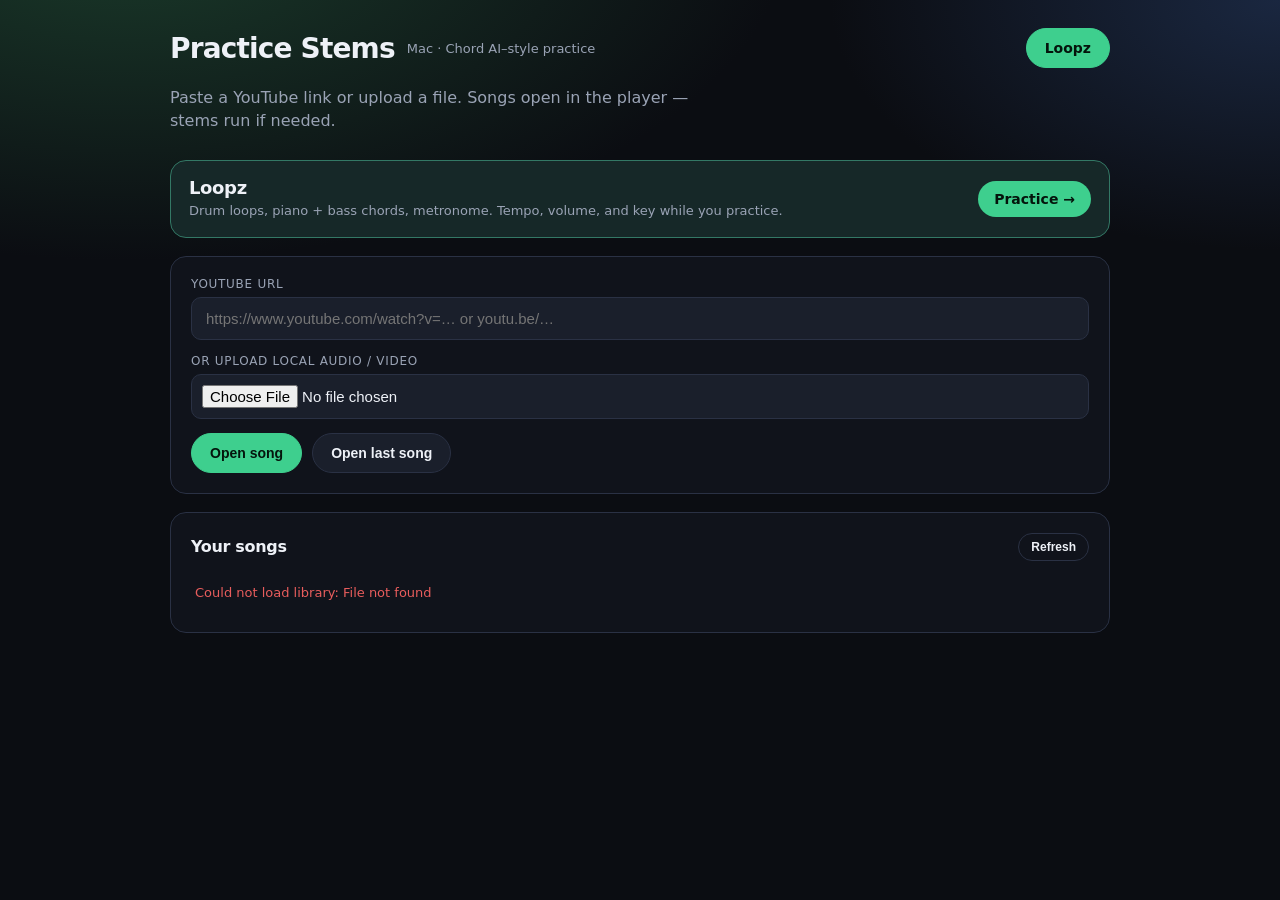
==== commit 3c2e8c06: "Implement recording management features in practice stems app. - Added API endpoints for saving, lis" ====
--- a/static/index.html
+++ b/static/index.html
@@ -15,7 +15,7 @@
       <a class="btn primary brand-loopz" href="/loopz">Loopz</a>
     </div>
     <div class="hero">
-      <p>Paste a YouTube link or upload a file. Then pick analyses: stems, BPM, chords.</p>
+      <p>Paste a YouTube link or upload a file. Songs open in the player — stems run if needed.</p>
     </div>
 
     <a class="loopz-home-card" href="/loopz">
--- a/static/app.css
+++ b/static/app.css
@@ -262,6 +262,360 @@
   gap: 8px;
   flex-wrap: wrap;
   align-items: center;
+}
+
+.play-btn {
+  position: relative;
+  width: 52px;
+  height: 52px;
+  min-width: 52px;
+  min-height: 52px;
+  padding: 0;
+  flex: 0 0 52px;
+  display: inline-flex;
+  align-items: center;
+  justify-content: center;
+  border-radius: 50%;
+  border: none;
+  background: var(--accent);
+  color: #04140c;
+  box-shadow: 0 6px 18px rgba(0, 0, 0, 0.28);
+  overflow: hidden;
+}
+.play-btn:hover {
+  border: none;
+  filter: brightness(1.06);
+}
+.play-btn::before,
+.play-btn::after {
+  content: "";
+  position: absolute;
+  pointer-events: none;
+}
+/* triangle */
+.play-btn::before {
+  left: 19px;
+  top: 15px;
+  border-style: solid;
+  border-width: 11px 0 11px 18px;
+  border-color: transparent transparent transparent currentColor;
+}
+.play-btn::after {
+  display: none;
+}
+/* II pause */
+.play-btn.playing {
+  background: var(--bg2);
+  border: 1px solid var(--line);
+  color: var(--text);
+  box-shadow: none;
+}
+.play-btn.playing::before,
+.play-btn.playing::after {
+  display: block;
+  top: 16px;
+  width: 5px;
+  height: 20px;
+  border: none;
+  border-radius: 1.5px;
+  background: currentColor;
+}
+.play-btn.playing::before {
+  left: 17px;
+}
+.play-btn.playing::after {
+  left: 30px;
+}
+
+.transport-record {
+  display: flex;
+  flex-wrap: wrap;
+  gap: 8px;
+  align-items: center;
+  width: 100%;
+}
+
+.record-wrap {
+  display: inline-flex;
+  align-items: stretch;
+  gap: 6px;
+  flex-wrap: wrap;
+}
+.record-wrap select {
+  width: auto;
+  min-width: 140px;
+  max-width: 220px;
+  margin: 0;
+  padding: 8px 10px;
+  font-size: 12px;
+}
+.rec-gain {
+  display: inline-flex;
+  align-items: center;
+  gap: 6px;
+  margin: 0;
+  padding: 4px 8px;
+  border: 1px solid var(--line);
+  border-radius: 999px;
+  background: var(--bg2);
+  color: var(--muted);
+  font-size: 12px;
+  text-transform: none;
+  letter-spacing: 0;
+}
+.rec-gain input[type="range"] {
+  width: 88px;
+  accent-color: var(--accent);
+}
+.rec-gain-val {
+  min-width: 2.6em;
+  font-variant-numeric: tabular-nums;
+  color: var(--text);
+}
+
+.record-btn.on {
+  background: color-mix(in srgb, var(--danger) 22%, var(--bg2));
+  border-color: var(--danger);
+  color: #ffd0d0;
+  animation: recpulse 1.2s ease-in-out infinite;
+}
+@keyframes recpulse {
+  0%, 100% { opacity: 1; }
+  50% { opacity: 0.7; }
+}
+
+.more-wrap {
+  position: relative;
+  margin-left: auto;
+}
+.more-btn {
+  min-width: 40px;
+  font-size: 22px;
+  line-height: 1;
+  letter-spacing: 0.04em;
+  padding: 6px 12px;
+}
+.more-menu {
+  position: absolute;
+  right: 0;
+  top: calc(100% + 6px);
+  z-index: 20;
+  min-width: 180px;
+  padding: 6px;
+  border: 1px solid var(--line);
+  border-radius: 12px;
+  background: var(--bg1);
+  box-shadow: 0 12px 32px rgba(0, 0, 0, 0.35);
+  display: flex;
+  flex-direction: column;
+  gap: 4px;
+}
+.more-menu[hidden] {
+  display: none;
+}
+.more-menu button {
+  width: 100%;
+  text-align: left;
+  border-radius: 10px;
+}
+.more-sep {
+  height: 1px;
+  margin: 4px 2px;
+  background: var(--line);
+}
+.more-field {
+  display: flex;
+  align-items: center;
+  justify-content: space-between;
+  gap: 10px;
+  margin: 0;
+  padding: 8px 10px;
+  text-transform: none;
+  letter-spacing: 0;
+  font-size: 13px;
+  color: var(--muted);
+}
+.more-field select {
+  width: auto;
+  min-width: 92px;
+  margin: 0;
+  padding: 6px 8px;
+  font-size: 13px;
+}
+
+.sep-card h2 {
+  margin: 0 0 6px;
+  font-size: 18px;
+}
+.sep-sub {
+  margin: 0 0 14px;
+  color: var(--muted);
+  font-size: 14px;
+}
+
+.takes-card {
+  margin-top: 16px;
+  position: relative;
+  z-index: 1;
+}
+.takes-card h2 {
+  margin: 0 0 4px;
+  font-size: 16px;
+  letter-spacing: -0.02em;
+}
+.takes-head {
+  display: flex;
+  flex-wrap: wrap;
+  gap: 8px 14px;
+  align-items: flex-start;
+  justify-content: space-between;
+  margin-bottom: 14px;
+}
+.takes-hint {
+  margin: 0;
+  color: var(--muted);
+  font-size: 13px;
+  line-height: 1.4;
+  max-width: 42em;
+}
+.takes-count {
+  color: var(--muted);
+  font-size: 12px;
+  font-variant-numeric: tabular-nums;
+  padding-top: 4px;
+}
+.takes-empty {
+  color: var(--muted);
+  font-size: 13px;
+  line-height: 1.45;
+  padding: 14px 16px;
+  border: 1px dashed var(--line);
+  border-radius: 12px;
+  background: color-mix(in srgb, var(--bg2) 70%, transparent);
+}
+.rec-strip {
+  display: flex;
+  align-items: center;
+  gap: 10px;
+  margin-bottom: 14px;
+  padding: 10px 14px;
+  border-radius: 12px;
+  background: color-mix(in srgb, var(--danger) 16%, var(--bg2));
+  border: 1px solid color-mix(in srgb, var(--danger) 45%, var(--line));
+}
+.rec-strip[hidden] {
+  display: none;
+}
+.rec-dot {
+  width: 9px;
+  height: 9px;
+  border-radius: 50%;
+  background: var(--danger);
+  box-shadow: 0 0 0 4px color-mix(in srgb, var(--danger) 25%, transparent);
+  animation: recpulse 1.1s ease-in-out infinite;
+}
+.rec-timer {
+  font-variant-numeric: tabular-nums;
+  font-weight: 700;
+  min-width: 3.2em;
+}
+.rec-strip-lab {
+  flex: 1;
+  font-size: 13px;
+  color: #ffd0d0;
+}
+.rec-mic-lab {
+  font-size: 12px;
+  color: #ffd0d0;
+  max-width: 180px;
+  overflow: hidden;
+  text-overflow: ellipsis;
+  white-space: nowrap;
+}
+.take-preview {
+  margin-bottom: 14px;
+  padding: 14px;
+  border: 1px solid color-mix(in srgb, var(--accent) 40%, var(--line));
+  border-radius: 12px;
+  background: color-mix(in srgb, var(--accent) 8%, var(--bg2));
+}
+.take-preview[hidden] {
+  display: none;
+}
+.take-preview-head {
+  display: flex;
+  flex-wrap: wrap;
+  gap: 8px 12px;
+  align-items: baseline;
+  margin-bottom: 10px;
+}
+.take-preview audio {
+  width: 100%;
+  height: 36px;
+}
+.take-preview-actions {
+  display: flex;
+  gap: 8px;
+  margin-top: 10px;
+}
+.takes-table-wrap {
+  overflow-x: auto;
+}
+.takes-table[hidden],
+.takes-empty[hidden] {
+  display: none;
+}
+.takes-table {
+  width: 100%;
+  border-collapse: collapse;
+}
+.takes-table th {
+  text-align: left;
+  font-size: 11px;
+  font-weight: 650;
+  color: var(--muted);
+  text-transform: uppercase;
+  letter-spacing: 0.06em;
+  padding: 0 10px 8px;
+  border-bottom: 1px solid var(--line);
+}
+.takes-table td {
+  padding: 10px;
+  border-bottom: 1px solid color-mix(in srgb, var(--line) 70%, transparent);
+  vertical-align: middle;
+}
+.takes-table .take-num {
+  font-variant-numeric: tabular-nums;
+  font-weight: 700;
+  width: 52px;
+  color: var(--muted);
+}
+.takes-table .take-when {
+  white-space: nowrap;
+  font-size: 13px;
+}
+.takes-table .take-play {
+  min-width: 180px;
+  width: 42%;
+}
+.takes-table .take-play audio {
+  width: 100%;
+  height: 32px;
+  vertical-align: middle;
+}
+.takes-table .take-del-cell {
+  width: 44px;
+  text-align: right;
+}
+.take-del {
+  min-width: 36px;
+  padding: 6px 10px;
+  color: var(--muted);
+}
+.take-del:hover {
+  color: #fff;
+  border-color: var(--danger);
+  background: var(--danger);
 }
 
 .speed-wrap {
@@ -937,11 +1291,16 @@
   .transport-primary {
     width: 100%;
   }
-  .transport-primary .primary {
+  .transport-primary .primary:not(.play-btn) {
     flex: 1 1 auto;
     min-width: 96px;
   }
-  .transport-primary .speed-wrap,
+  .transport-primary .play-btn {
+    flex: 0 0 52px;
+    width: 52px;
+    min-width: 52px;
+  }
+  .transport-primary .bpm-wrap,
   .transport-primary .key-wrap {
     width: 100%;
     justify-content: space-between;
@@ -950,10 +1309,12 @@
     border-radius: 12px;
     background: var(--bg2);
   }
-  .transport-primary .speed-wrap select {
-    min-width: 88px;
+  .transport-primary .bpm-wrap .key-val,
+  .transport-primary .key-wrap .key-val {
+    flex: 1;
     font-size: 16px;
   }
+  .transport-primary .bpm-wrap button,
   .transport-primary .key-wrap button {
     min-width: 44px;
     min-height: 44px;
@@ -1139,10 +1500,6 @@
 @media (max-width: 400px) {
   .brand h1 {
     font-size: 22px;
-  }
-  .transport-primary button.stop,
-  #stopBtn {
-    flex: 0 0 auto;
   }
   .stem .mute,
   .stem .solo {
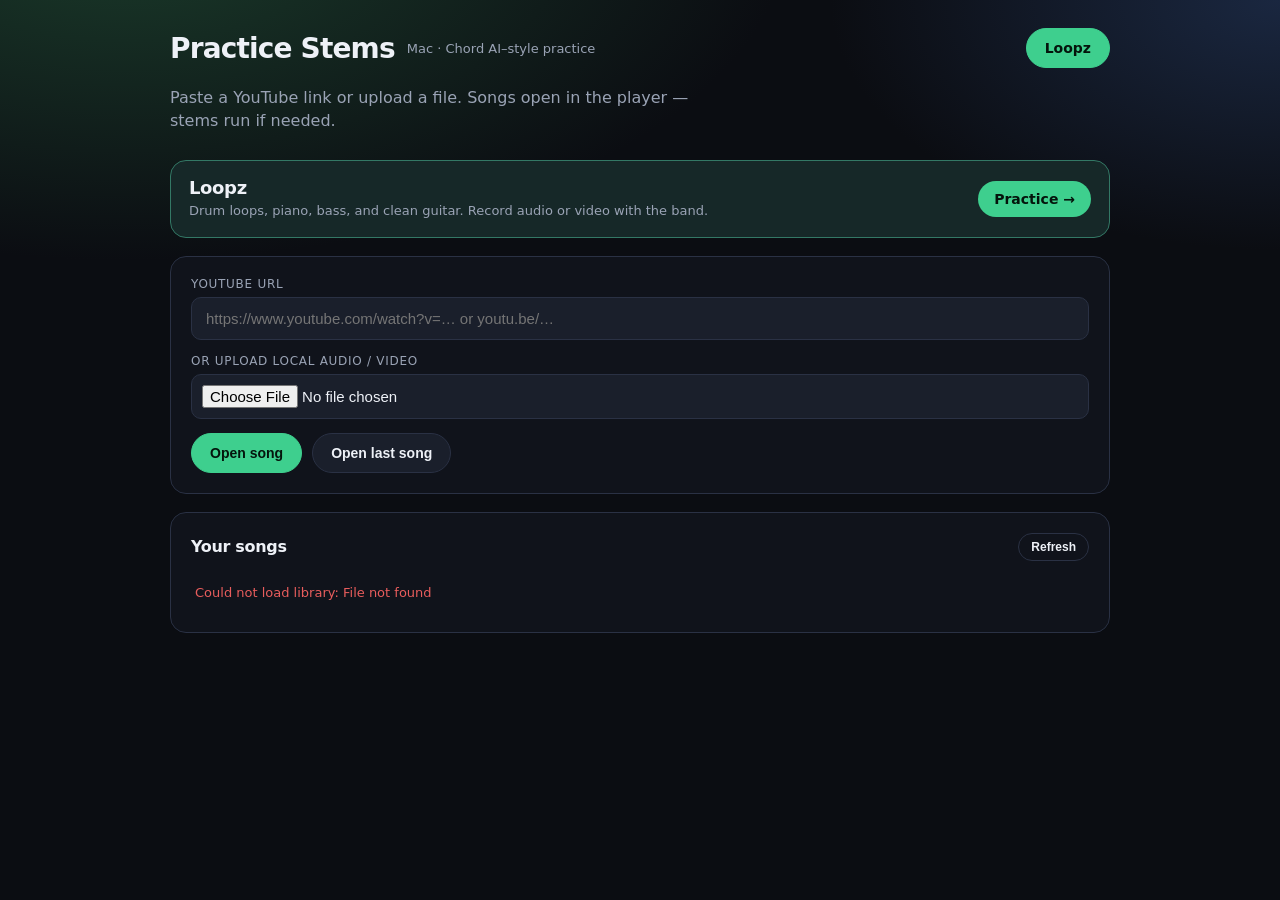
==== commit 16dc1efd: "Enhance Loopz functionality and recording features in documentation and UI - Updated README.md to re" ====
--- a/static/index.html
+++ b/static/index.html
@@ -21,7 +21,7 @@
     <a class="loopz-home-card" href="/loopz">
       <div>
         <strong>Loopz</strong>
-        <p>Drum loops, piano + bass chords, metronome. Tempo, volume, and key while you practice.</p>
+        <p>Drum loops, piano, bass, and clean guitar. Record audio or video with the band.</p>
       </div>
       <span class="loopz-home-go">Practice →</span>
     </a>
--- a/static/app.css
+++ b/static/app.css
@@ -379,6 +379,59 @@
   color: #ffd0d0;
   animation: recpulse 1.2s ease-in-out infinite;
 }
+.cam-preview {
+  position: relative;
+  width: min(320px, 100%);
+  aspect-ratio: 4 / 3;
+  margin: 10px 0 0;
+  border-radius: 16px;
+  overflow: hidden;
+  border: 2px solid var(--danger);
+  background: #000;
+  box-shadow: 0 10px 28px rgba(0, 0, 0, 0.35);
+}
+.cam-preview[hidden],
+.take-video[hidden] {
+  display: none !important;
+}
+.cam-preview video {
+  display: block;
+  width: 100%;
+  height: 100%;
+  object-fit: cover;
+  transform: scaleX(-1);
+  background: #000;
+}
+.cam-preview-badge {
+  position: absolute;
+  top: 8px;
+  left: 8px;
+  padding: 3px 8px;
+  border-radius: 999px;
+  background: color-mix(in srgb, var(--danger) 85%, black);
+  color: #fff;
+  font-size: 11px;
+  font-weight: 700;
+  letter-spacing: 0.06em;
+}
+.take-video {
+  width: 100%;
+  max-height: 360px;
+  margin-top: 10px;
+  border-radius: 12px;
+  background: #000;
+}
+@media (min-width: 720px) {
+  .cam-preview {
+    position: fixed;
+    right: max(20px, env(safe-area-inset-right));
+    bottom: max(20px, env(safe-area-inset-bottom));
+    z-index: 35;
+    width: 240px;
+    aspect-ratio: 3 / 4;
+    margin: 0;
+  }
+}
 @keyframes recpulse {
   0%, 100% { opacity: 1; }
   50% { opacity: 0.7; }
@@ -756,15 +809,124 @@
   color: var(--accent);
 }
 
+.seek-block { margin: 8px 0 18px; }
 .seek-row {
   display: grid;
   grid-template-columns: 52px 1fr 52px;
   gap: 10px;
   align-items: center;
-  margin: 8px 0 18px;
 }
 .seek-row input[type="range"] { width: 100%; accent-color: var(--accent); }
 .time { font-size: 12px; color: var(--muted); font-variant-numeric: tabular-nums; }
+
+.activity-row {
+  display: grid;
+  grid-template-columns: 52px 1fr 52px;
+  gap: 10px;
+  align-items: stretch;
+  margin-top: 6px;
+}
+.activity-stack {
+  display: flex;
+  flex-direction: column;
+  gap: 4px;
+  min-width: 0;
+}
+.activity-plot {
+  position: relative;
+  height: 56px;
+  border-radius: 8px;
+  border: 1px solid var(--line);
+  background: var(--bg2);
+  overflow: hidden;
+  cursor: pointer;
+  touch-action: none;
+}
+.activity-plot svg {
+  display: block;
+  width: 100%;
+  height: 100%;
+}
+.activity-plot polyline.vocals,
+.activity-plot polyline.solo,
+.activity-plot polyline.guitar,
+.activity-plot polyline.other,
+.activity-plot polyline.drums,
+.activity-plot polyline.bass {
+  fill: none;
+  stroke-width: 1.6;
+  stroke-linejoin: round;
+  stroke-linecap: round;
+  vector-effect: non-scaling-stroke;
+}
+.activity-plot polyline.vocals { stroke: var(--danger); }
+.activity-plot polyline.solo { stroke: var(--accent2); }
+.activity-plot polyline.guitar { stroke: #ff8a5b; }
+.activity-plot polyline.other { stroke: #c084fc; }
+.activity-plot polyline.drums { stroke: var(--solo); }
+.activity-plot polyline.bass { stroke: var(--accent); }
+.activity-playhead {
+  stroke: #eef1f7;
+  stroke-width: 1.2;
+  opacity: 0.7;
+  vector-effect: non-scaling-stroke;
+}
+.activity-loop {
+  fill: color-mix(in srgb, var(--accent) 22%, transparent);
+  stroke: var(--accent);
+  stroke-width: 1;
+  vector-effect: non-scaling-stroke;
+}
+.activity-legend {
+  display: flex;
+  flex-wrap: wrap;
+  gap: 6px 12px;
+  align-items: center;
+  font-size: 11px;
+  font-weight: 650;
+  color: var(--muted);
+  letter-spacing: 0.02em;
+}
+.activity-legend label {
+  display: inline-flex;
+  align-items: center;
+  gap: 5px;
+  cursor: pointer;
+  user-select: none;
+}
+.activity-legend label:not(:has(input:checked)) {
+  opacity: 0.4;
+}
+.activity-legend input {
+  width: 13px;
+  height: 13px;
+  margin: 0;
+  accent-color: var(--accent);
+  cursor: pointer;
+}
+.activity-swatch {
+  display: inline-block;
+  width: 10px;
+  height: 2px;
+  border-radius: 1px;
+}
+.activity-swatch.vocals { background: var(--danger); }
+.activity-swatch.solo { background: var(--accent2); }
+.activity-swatch.guitar { background: #ff8a5b; }
+.activity-swatch.other { background: #c084fc; }
+.activity-swatch.drums { background: var(--solo); }
+.activity-swatch.bass { background: var(--accent); }
+.activity-loop-btn,
+.activity-loop-clear {
+  padding: 2px 8px;
+  font-size: 11px;
+}
+.activity-loop-btn[hidden],
+.activity-loop-clear[hidden] { display: none !important; }
+.activity-loop-meta {
+  font-variant-numeric: tabular-nums;
+  color: var(--accent);
+}
 
 .presets {
   display: flex;
@@ -856,12 +1018,16 @@
 .song-list {
   display: grid;
   gap: 8px;
+  width: 100%;
+  grid-template-columns: 1fr;
 }
 .song-row {
   display: flex;
   gap: 12px;
   align-items: center;
   justify-content: space-between;
+  min-width: 0;
+  width: 100%;
   padding: 14px 16px;
   border-radius: 12px;
   border: 1px solid var(--line);
@@ -877,7 +1043,7 @@
   text-decoration: none;
   color: inherit;
 }
-.song-main { min-width: 0; flex: 1; }
+.song-main { min-width: 0; flex: 1 1 auto; }
 .song-title {
   font-weight: 650;
   font-size: 14px;
@@ -889,9 +1055,9 @@
   font-size: 12px;
   color: var(--muted);
   margin-top: 2px;
-  overflow: hidden;
-  text-overflow: ellipsis;
-  white-space: nowrap;
+  line-height: 1.35;
+  overflow-wrap: anywhere;
+  word-break: break-word;
 }
 .song-row .btn-del {
   appearance: none;
@@ -1272,12 +1438,20 @@
   }
 
   .song-row {
-    padding: 12px 12px;
+    padding: 12px;
     gap: 10px;
+    align-items: flex-start;
+  }
+  .song-title {
+    white-space: normal;
+    overflow: visible;
+    text-overflow: unset;
+    line-height: 1.3;
   }
   .song-row .btn-del {
     width: 44px;
     height: 44px;
+    margin-top: 0;
   }
 
   .player-top {
@@ -1342,10 +1516,19 @@
   .seek-row {
     grid-template-columns: 44px 1fr 44px;
     gap: 8px;
-    margin: 6px 0 14px;
   }
   .seek-row input[type="range"] {
     height: 28px;
+  }
+  .seek-block {
+    margin: 6px 0 14px;
+  }
+  .activity-row {
+    grid-template-columns: 44px 1fr 44px;
+    gap: 8px;
+  }
+  .activity-plot {
+    height: 52px;
   }
 
   .presets {
@@ -1749,6 +1932,31 @@
   align-items: center;
   margin-top: 16px;
 }
+.loopz-transport select {
+  width: auto;
+  min-width: 140px;
+  max-width: 240px;
+  padding: 8px 10px;
+  border-radius: 10px;
+}
+.loopz-shape-hint {
+  font-size: 12px;
+  color: var(--muted);
+}
+.loopz-transport .rec-timer {
+  font-variant-numeric: tabular-nums;
+  color: #ffd0d0;
+  font-weight: 700;
+}
+.loopz-rec-note {
+  margin: 10px 0 0;
+  color: var(--muted);
+  font-size: 13px;
+}
+#takeAudio {
+  width: 100%;
+  margin-top: 10px;
+}
 .loopz-checks {
   display: flex;
   flex-wrap: wrap;
@@ -1777,6 +1985,31 @@
   min-width: 72px;
   padding: 8px 10px;
   border-radius: 10px;
+  font-size: 16px;
+}
+.loopz-field {
+  display: inline-flex;
+  align-items: center;
+  gap: 8px;
+  margin: 0;
+  font-size: 13px;
+  color: var(--text);
+}
+.loopz-field > span {
+  color: var(--muted);
+  font-size: 12px;
+  text-transform: uppercase;
+  letter-spacing: 0.06em;
+}
+.seg {
+  display: inline-flex;
+  flex-wrap: wrap;
+  gap: 6px;
+}
+.seg button.on {
+  outline: 2px solid var(--accent);
+  border-color: var(--accent);
+  color: var(--accent);
 }
 
 .beat-strip {
